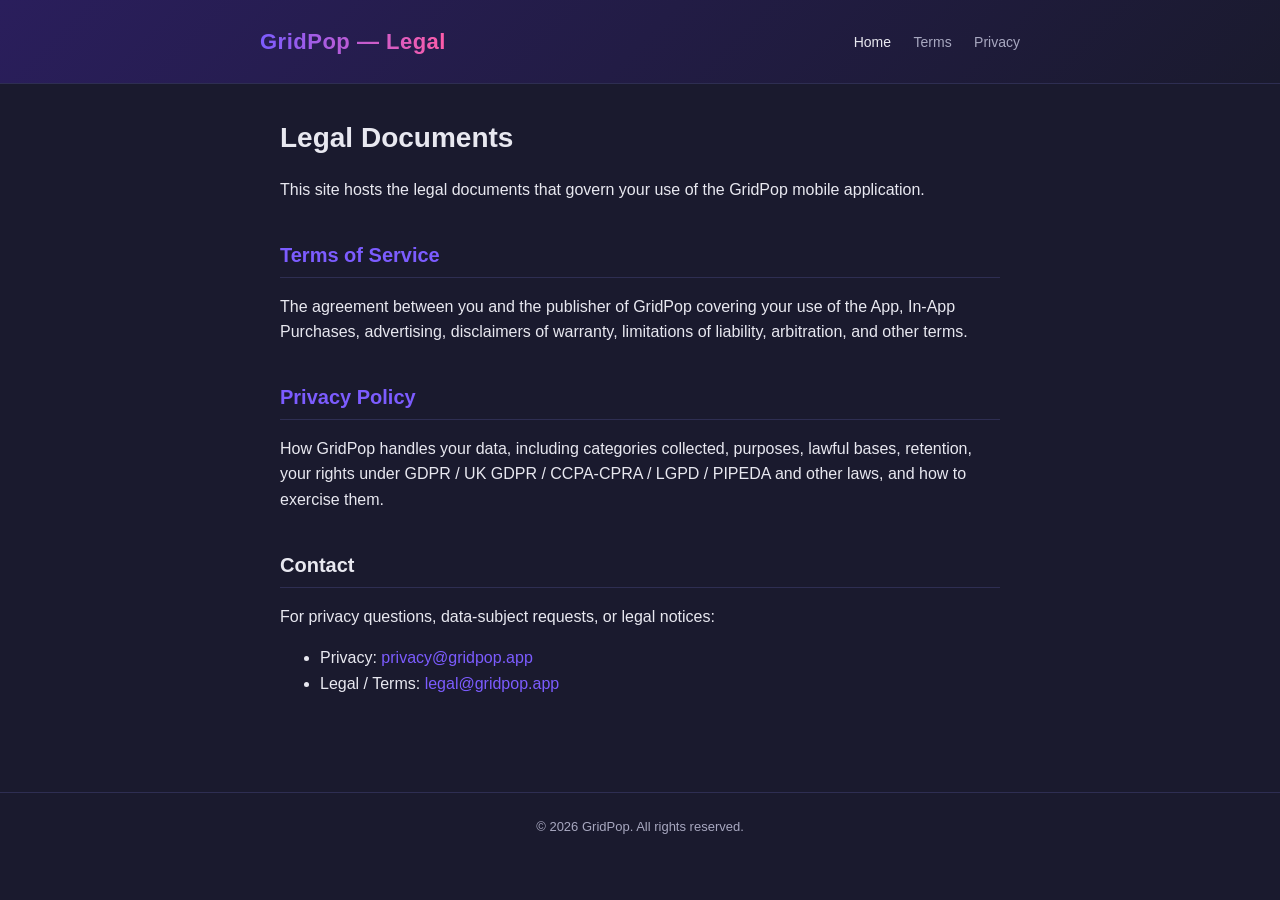
==== index.html @ 509b65a8 "Initial: GridPop legal site (Terms v2.0, Privacy v2.0) Static site hosting the canonical GridPop Ter" ====
<!DOCTYPE html>
<html lang="en">
<head>
<meta charset="UTF-8">
<meta name="viewport" content="width=device-width, initial-scale=1">
<title>GridPop — Legal</title>
<meta name="description" content="GridPop Terms of Service and Privacy Policy.">
<link rel="stylesheet" href="style.css">
</head>
<body>
<header>
  <div class="inner">
    <h1>GridPop — Legal</h1>
    <nav>
      <a href="index.html" class="active">Home</a>
      <a href="terms.html">Terms</a>
      <a href="privacy.html">Privacy</a>
    </nav>
  </div>
</header>
<main>
  <h1>Legal Documents</h1>
  <p>This site hosts the legal documents that govern your use of the GridPop mobile application.</p>
  <h2><a href="terms.html">Terms of Service</a></h2>
  <p>The agreement between you and the publisher of GridPop covering your use of the App, In-App Purchases, advertising, disclaimers of warranty, limitations of liability, arbitration, and other terms.</p>
  <h2><a href="privacy.html">Privacy Policy</a></h2>
  <p>How GridPop handles your data, including categories collected, purposes, lawful bases, retention, your rights under GDPR / UK GDPR / CCPA-CPRA / LGPD / PIPEDA and other laws, and how to exercise them.</p>
  <h2>Contact</h2>
  <p>For privacy questions, data-subject requests, or legal notices:</p>
  <ul>
    <li>Privacy: <a href="mailto:privacy@gridpop.app">privacy@gridpop.app</a></li>
    <li>Legal / Terms: <a href="mailto:legal@gridpop.app">legal@gridpop.app</a></li>
  </ul>
</main>
<footer>
  &copy; <span id="y"></span> GridPop. All rights reserved.
  <script>document.getElementById('y').textContent = new Date().getFullYear();</script>
</footer>
</body>
</html>
---- style.css ----
:root {
  --bg: #1a1a2e;
  --bg-elev: #232342;
  --fg: #e8e8f0;
  --fg-dim: #a8a8c0;
  --accent: #7c5cff;
  --accent-2: #ff5ca8;
  --border: #2e2e52;
  --code-bg: #12122a;
  --max-w: 760px;
}

* { box-sizing: border-box; }

html, body {
  margin: 0;
  padding: 0;
  background: var(--bg);
  color: var(--fg);
  font-family: -apple-system, BlinkMacSystemFont, "Segoe UI", Roboto, "Helvetica Neue", Arial, sans-serif;
  font-size: 16px;
  line-height: 1.6;
  -webkit-font-smoothing: antialiased;
}

header {
  background: linear-gradient(135deg, #2a1e5c 0%, #1a1a2e 100%);
  border-bottom: 1px solid var(--border);
  padding: 24px 20px;
}

header .inner {
  max-width: var(--max-w);
  margin: 0 auto;
  display: flex;
  align-items: center;
  justify-content: space-between;
  gap: 16px;
  flex-wrap: wrap;
}

header h1 {
  margin: 0;
  font-size: 22px;
  letter-spacing: 0.5px;
  background: linear-gradient(90deg, var(--accent), var(--accent-2));
  -webkit-background-clip: text;
  background-clip: text;
  color: transparent;
}

nav a {
  color: var(--fg-dim);
  text-decoration: none;
  margin-left: 18px;
  font-size: 14px;
  font-weight: 500;
}

nav a:hover, nav a.active {
  color: var(--fg);
}

main {
  max-width: var(--max-w);
  margin: 0 auto;
  padding: 32px 20px 80px;
}

main h1 {
  font-size: 28px;
  margin-top: 0;
  margin-bottom: 8px;
}

main h2 {
  font-size: 20px;
  margin-top: 36px;
  margin-bottom: 12px;
  padding-bottom: 6px;
  border-bottom: 1px solid var(--border);
}

main h3 {
  font-size: 17px;
  margin-top: 24px;
  margin-bottom: 8px;
  color: var(--fg-dim);
}

main p, main li {
  color: var(--fg);
}

main strong { color: #fff; }

main a {
  color: var(--accent);
  text-decoration: none;
  word-break: break-word;
}

main a:hover { text-decoration: underline; }

main code {
  background: var(--code-bg);
  padding: 2px 6px;
  border-radius: 4px;
  font-size: 14px;
}

main pre {
  background: var(--code-bg);
  padding: 12px;
  border-radius: 6px;
  overflow-x: auto;
}

main hr {
  border: none;
  border-top: 1px solid var(--border);
  margin: 32px 0;
}

main blockquote {
  border-left: 3px solid var(--accent);
  margin: 16px 0;
  padding: 4px 16px;
  color: var(--fg-dim);
  background: rgba(124, 92, 255, 0.05);
}

main table {
  border-collapse: collapse;
  width: 100%;
  margin: 16px 0;
  font-size: 14px;
}

main th, main td {
  border: 1px solid var(--border);
  padding: 8px 12px;
  text-align: left;
  vertical-align: top;
}

main th {
  background: var(--bg-elev);
  color: #fff;
}

footer {
  text-align: center;
  padding: 24px 20px 40px;
  color: var(--fg-dim);
  font-size: 13px;
  border-top: 1px solid var(--border);
}

footer a { color: var(--fg-dim); }

.loading { color: var(--fg-dim); font-style: italic; }
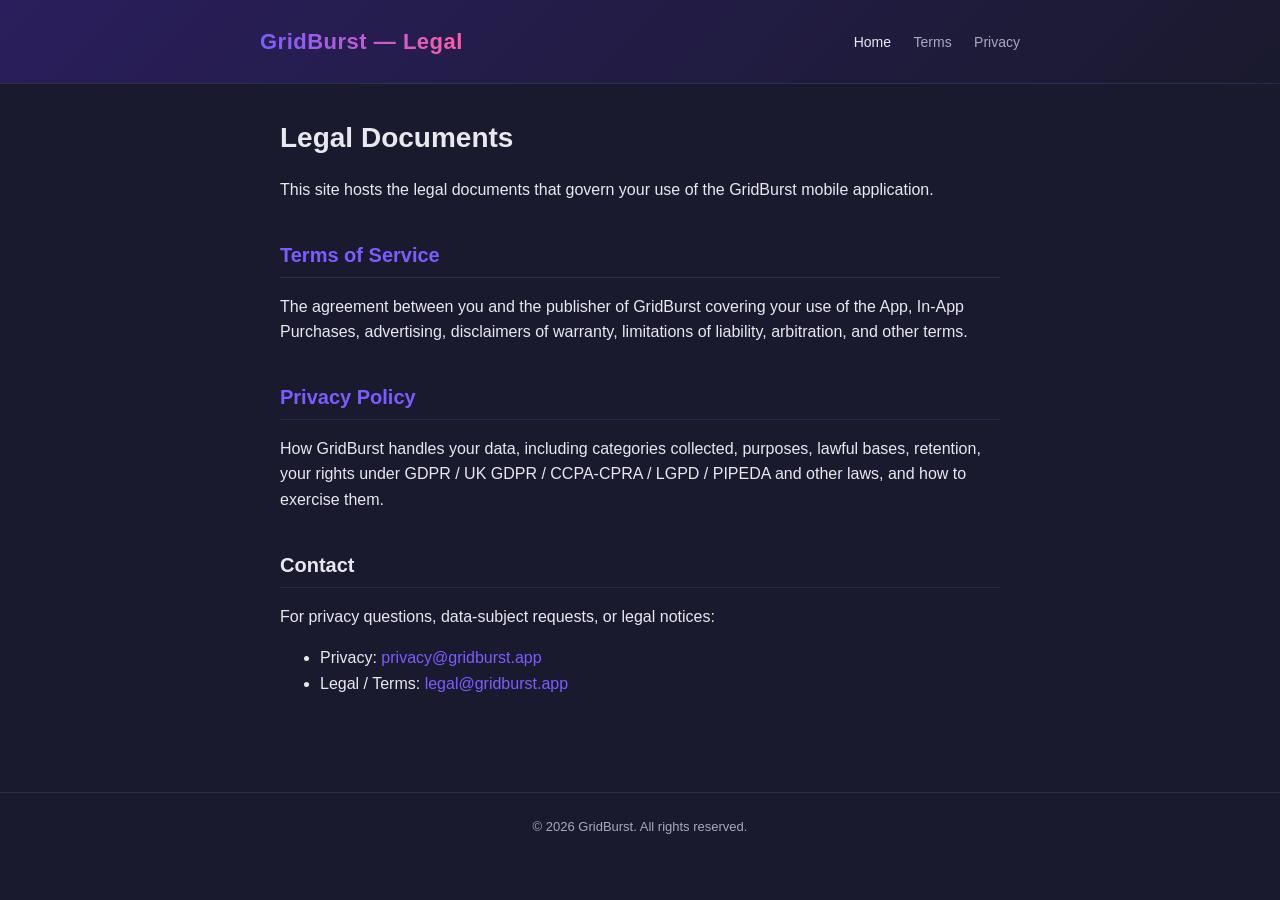
==== commit f58dec3c: "Rename app to GridBurst and update contact email domains in legal documents" ====
--- a/index.html
+++ b/index.html
@@ -3,14 +3,14 @@
 <head>
 <meta charset="UTF-8">
 <meta name="viewport" content="width=device-width, initial-scale=1">
-<title>GridPop — Legal</title>
-<meta name="description" content="GridPop Terms of Service and Privacy Policy.">
+<title>GridBurst — Legal</title>
+<meta name="description" content="GridBurst Terms of Service and Privacy Policy.">
 <link rel="stylesheet" href="style.css">
 </head>
 <body>
 <header>
   <div class="inner">
-    <h1>GridPop — Legal</h1>
+    <h1>GridBurst — Legal</h1>
     <nav>
       <a href="index.html" class="active">Home</a>
       <a href="terms.html">Terms</a>
@@ -20,20 +20,20 @@
 </header>
 <main>
   <h1>Legal Documents</h1>
-  <p>This site hosts the legal documents that govern your use of the GridPop mobile application.</p>
+  <p>This site hosts the legal documents that govern your use of the GridBurst mobile application.</p>
   <h2><a href="terms.html">Terms of Service</a></h2>
-  <p>The agreement between you and the publisher of GridPop covering your use of the App, In-App Purchases, advertising, disclaimers of warranty, limitations of liability, arbitration, and other terms.</p>
+  <p>The agreement between you and the publisher of GridBurst covering your use of the App, In-App Purchases, advertising, disclaimers of warranty, limitations of liability, arbitration, and other terms.</p>
   <h2><a href="privacy.html">Privacy Policy</a></h2>
-  <p>How GridPop handles your data, including categories collected, purposes, lawful bases, retention, your rights under GDPR / UK GDPR / CCPA-CPRA / LGPD / PIPEDA and other laws, and how to exercise them.</p>
+  <p>How GridBurst handles your data, including categories collected, purposes, lawful bases, retention, your rights under GDPR / UK GDPR / CCPA-CPRA / LGPD / PIPEDA and other laws, and how to exercise them.</p>
   <h2>Contact</h2>
   <p>For privacy questions, data-subject requests, or legal notices:</p>
   <ul>
-    <li>Privacy: <a href="mailto:privacy@gridpop.app">privacy@gridpop.app</a></li>
-    <li>Legal / Terms: <a href="mailto:legal@gridpop.app">legal@gridpop.app</a></li>
+    <li>Privacy: <a href="mailto:privacy@gridburst.app">privacy@gridburst.app</a></li>
+    <li>Legal / Terms: <a href="mailto:legal@gridburst.app">legal@gridburst.app</a></li>
   </ul>
 </main>
 <footer>
-  &copy; <span id="y"></span> GridPop. All rights reserved.
+  &copy; <span id="y"></span> GridBurst. All rights reserved.
   <script>document.getElementById('y').textContent = new Date().getFullYear();</script>
 </footer>
 </body>
